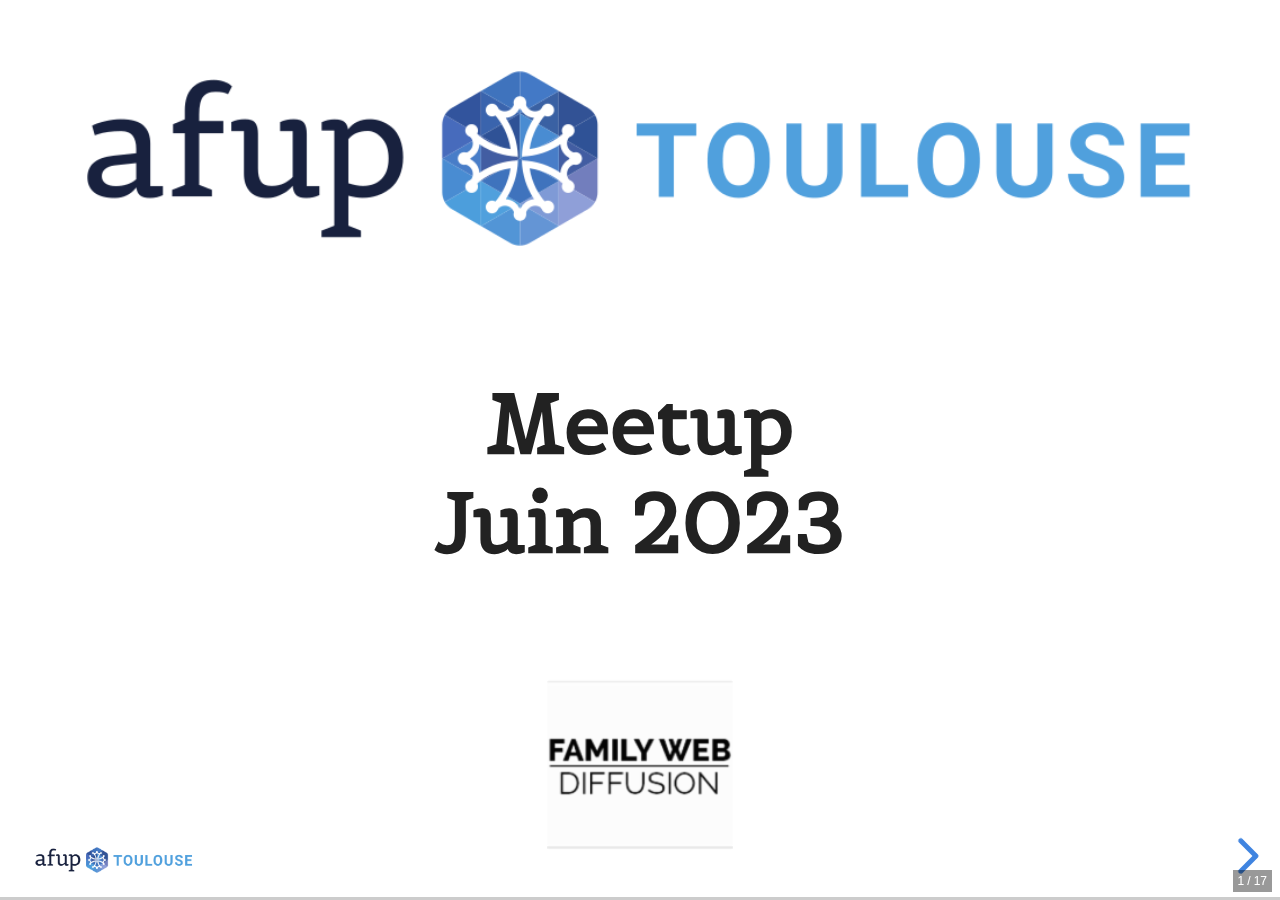
==== 2023-06-meetup/index.html @ 2365b259 "Started working on slides for 2023-06" ====
<!DOCTYPE html>
<html>

<head>
    <meta http-equiv="Content-Type" content="text/html; charset=utf-8" />
    <title>AFUP Mars 2023</title>

    <link rel="stylesheet" href="assets/css/reveal.css">
    <link rel="stylesheet" href="assets/css/theme.css">
    <link rel="stylesheet" href="assets/css/highlight.css">
    <link rel="stylesheet" href="assets/css/all.css">
    <link rel="stylesheet" href="assets/css/custom.css">
</head>

<body>
    <div class="reveal">
        <div class="slides">
            <section>
                <img src="assets/images/logo.png">
                <h2 style="margin-top: 1em; margin-bottom: 1em;">Meetup<br>Juin 2023</h2>
                <div class="flex-center">
                    <img src="assets/images/familywebdiffusion.png" height="150px">
                </div>
            </section>
            <section>
                <img src="assets/images/afup-logo-full-color.png">
                <h3 style="margin-top: 2em">C'est quoi l'AFUP ?</h3>
            </section>
            <section>
                <img src="assets/images/afup-logo-full-color.png">
                <ul>
                    <li>Association créée en 2001 pour promouvoir PHP et son écosystème</li>
                    <li>
                        Organise des conférences
                        <ul>
                            <li>Forum PHP : en Octobre à Paris</li>
                            <li>AFUP Day : en Juin en province</li>
                        </ul>
                    </li>
                    <li>Environ 15 antennes dans toute la France</li>
                    <li><a href="https://afup.org/association/antennes">https://afup.org/association/antennes</a></li>
                </ul>
            </section>
            <section>
                <img src="assets/images/logo.png">
                <ul>
                    <li>4 à 5 Meetups par an ⏰</li>
                    <li>Des talks techniques</li>
                    <li>Et des apéros ! 🍻</li>
                </ul>
            </section>
            <section>
                <h2>Nous aider ?</h2>
                <ul>
                    <li>Speakers ! ⚠️</li>
                    <li>Locaux</li>
                    <li>Sponsoring (manger && boire)</li>
                </ul>
                <br />
            </section>
            <section>
                <h1>Actu AFUP</h1>
                <br />
                <img src="assets/images/breaking-news.gif">
            </section>
            <section>
                <h2>Forum PHP 2023</h2>
                <br />
                <ul>
                    <li>12-13 octobre 2023</li>
                    <li>Disneyland Paris</li>
                </ul>
                <br />
                <img src="assets/images/logoforumphp2023.png" style="height: 150px">
                <br />
                Billetterie ouverte !
                <br />
                <a href="https://event.afup.org/">https://event.afup.org/</a>
            </section>
            <section>
                <h2>Forum PHP 2023</h2>
                <br />
                Recherche de sponsors
                <br />
                <a
                    href="https://afup.org/docs/forumphp2023-sponsoring-fr.pdf">https://afup.org/docs/forumphp2023-sponsoring-fr.pdf</a>
                <br />
                <a href="mailto:sponsors@afup.org">sponsors@afup.org</a>
                <br />
                <ul style="font-size: 70%; font-style: italic;">
                    <li>Forum PHP 2020 - en ligne : 583 pers.</li>
                    <li>Forum PHP 2021 : 501 pers. (COMPLET)</li>
                    <li>Forum PHP 2022 : 774 pers. (RECORD)</li>
                </ul>
            </section>
            <section>
                <h1>Actu PHP</h1>
                <br />
                <img src="assets/images/php.png">
            </section>
            <section>
                <h1>Versions</h1>
                <ul>
                    <li>8.0 en support sécurité (Novembre 2023)</li>
                    <li>8.1 et 8.2 supportés</li>
                    <li>8.3 attendue en novembre</li>
                </ul>
            </section>
            <section>
                <img src="assets/images/symfony.png">
                <h2>v6.3 attendue en Mai 2023</h2>
                <br />
            </section>
            <section>
                <img src="assets/images/laravel.png">
                <h2>v10 sortie en Février 2023</h2>
                <br />
            </section>
            <section>
                <h2>Aujourd'hui !</h2>
            </section>
            <section>
                <p>Hébergement offert par <br><img src="assets/images/onepoint.png" width="400px"></p>
            </section>
            <section>
                <h2>Conférences</h2>
                <ul>
                    <li>
                        <i>Nommages : réduire sa charge cognitive</i> par <b>Frédéric BLANC</b>
                    </li>
                    <li>
                        <i>Retour d'expérience sur l'approche Test First</i> par <b>Pierre-Antoine GUILLAUME</b>
                    </li>
                </ul>
            </section>
            <section>
                <h2>Et pour finir</h2>
                <p>Apéro offert par <br><img src="assets/images/safti.png" width="400px"></p>
            </section>
            <section>
                <h2 style="margin-top: 4em">Bon meetup !</h2>
            </section>
        </div>
    </div>
    <script src="assets/js/head.js"></script>
    <script src="assets/js/reveal.js"></script>
    <script>
        Reveal.initialize({
            dependencies: [
                // Syntax highlight for <code> elements
                { src: 'js/highlight.js', async: true, callback: function () { hljs.initHighlightingOnLoad(); } },
            ]
        });
        Reveal.configure({ slideNumber: 'c/t' });
    </script>
</body>

</html>
---- 2023-06-meetup/assets/css/theme.css ----
/**
 * White theme for reveal.js. This is the opposite of the 'black' theme.
 *
 * By Hakim El Hattab, http://hakim.se
 */
@import url(../../lib/font/source-sans-pro/source-sans-pro.css);
section.has-dark-background, section.has-dark-background h1, section.has-dark-background h2, section.has-dark-background h3, section.has-dark-background h4, section.has-dark-background h5, section.has-dark-background h6 {
    color: #fff; }

/*********************************************
 * GLOBAL STYLES
 *********************************************/
body {
    background: #fff;
    background-color: #fff;
    background-image: url("../images/logo.png");
    background-repeat: no-repeat;
    background-size: 10em;
    background-position: bottom 3% left 3%; }

.reveal {
    font-family: "Source Sans Pro", Helvetica, sans-serif;
    font-size: 42px;
    font-weight: normal;
    color: #222; }

::selection {
    color: #fff;
    background: #98bdef;
    text-shadow: none; }

::-moz-selection {
    color: #fff;
    background: #98bdef;
    text-shadow: none; }

.reveal .slides > section,
.reveal .slides > section > section {
    line-height: 1.3;
    font-weight: inherit; }

/*********************************************
 * HEADERS
 *********************************************/
.reveal h1,
.reveal h2,
.reveal h3,
.reveal h4,
.reveal h5,
.reveal h6 {
    margin: 0 0 20px 0;
    color: #222;
    font-family: "Source Sans Pro", Helvetica, sans-serif;
    font-weight: 600;
    line-height: 1.2;
    letter-spacing: normal;
    text-shadow: none;
    word-wrap: break-word; }

.reveal h1 {
    font-size: 2.5em; }

.reveal h2 {
    font-size: 1.6em; }

.reveal h3 {
    font-size: 1.3em; }

.reveal h4 {
    font-size: 1em; }

.reveal h1 {
    text-shadow: none; }

/*********************************************
 * OTHER
 *********************************************/
.reveal p {
    margin: 20px 0;
    line-height: 1.3; }

/* Ensure certain elements are never larger than the slide itself */
.reveal img,
.reveal video,
.reveal iframe {
    max-width: 95%;
    max-height: 95%; }

.reveal strong,
.reveal b {
    font-weight: bold; }

.reveal em {
    font-style: italic; }

.reveal ol,
.reveal dl,
.reveal ul {
    display: inline-block;
    text-align: left;
    margin: 0 0 0 1em; }

.reveal ol {
    list-style-type: decimal; }

.reveal ul {
    list-style-type: disc; }

.reveal ul ul {
    list-style-type: square; }

.reveal ul ul ul {
    list-style-type: circle; }

.reveal ul ul,
.reveal ul ol,
.reveal ol ol,
.reveal ol ul {
    display: block;
    margin-left: 40px;
    font-size: 90%;
}

.reveal dt {
    font-weight: bold; }

.reveal dd {
    margin-left: 40px; }

.reveal blockquote {
    display: block;
    position: relative;
    width: 70%;
    margin: 20px auto;
    padding: 5px;
    font-style: italic;
    background: rgba(255, 255, 255, 0.05);
    box-shadow: 0px 0px 2px rgba(0, 0, 0, 0.2); }

.reveal blockquote p:first-child,
.reveal blockquote p:last-child {
    display: inline-block; }

.reveal q {
    font-style: italic; }

.reveal pre {
    display: block;
    position: relative;
    width: 90%;
    margin: 20px auto;
    text-align: left;
    font-size: 0.55em;
    font-family: monospace;
    line-height: 1.2em;
    word-wrap: break-word;
    box-shadow: 0px 0px 6px rgba(0, 0, 0, 0.3); }

.reveal code {
    font-family: monospace;
    text-transform: none; }

.reveal pre code {
    display: block;
    padding: 5px;
    overflow: auto;
    max-height: 400px;
    word-wrap: normal; }

.reveal table {
    margin: auto;
    border-collapse: collapse;
    border-spacing: 0; }

.reveal table th {
    font-weight: bold; }

.reveal table th,
.reveal table td {
    text-align: left;
    padding: 0.2em 0.5em 0.2em 0.5em;
    border-bottom: 1px solid; }

.reveal table th[align="center"],
.reveal table td[align="center"] {
    text-align: center; }

.reveal table th[align="right"],
.reveal table td[align="right"] {
    text-align: right; }

.reveal table tbody tr:last-child th,
.reveal table tbody tr:last-child td {
    border-bottom: none; }

.reveal sup {
    vertical-align: super; }

.reveal sub {
    vertical-align: sub; }

.reveal small {
    display: inline-block;
    font-size: 0.6em;
    line-height: 1.2em;
    vertical-align: top; }

.reveal small * {
    vertical-align: top; }

/*********************************************
 * LINKS
 *********************************************/
.reveal a {
    color: #2a76dd;
    text-decoration: none;
    -webkit-transition: color .15s ease;
    -moz-transition: color .15s ease;
    transition: color .15s ease; }

.reveal a:hover {
    color: #6ca0e8;
    text-shadow: none;
    border: none; }

.reveal .roll span:after {
    color: #fff;
    background: #1a53a1; }

/*********************************************
 * IMAGES
 *********************************************/
.reveal section img {
    margin: 15px 0px;
    background: rgba(255, 255, 255, 0.12); }

.reveal section img.plain {
    border: 0;
    box-shadow: none; }

.reveal a img {
    -webkit-transition: all .15s linear;
    -moz-transition: all .15s linear;
    transition: all .15s linear; }

.reveal a:hover img {
    background: rgba(255, 255, 255, 0.2);
    border-color: #2a76dd;
    box-shadow: 0 0 20px rgba(0, 0, 0, 0.55); }

/*********************************************
 * NAVIGATION CONTROLS
 *********************************************/
.reveal .controls {
    color: #2a76dd; }

/*********************************************
 * PROGRESS BAR
 *********************************************/
.reveal .progress {
    background: rgba(0, 0, 0, 0.2);
    color: #2a76dd; }

.reveal .progress span {
    -webkit-transition: width 800ms cubic-bezier(0.26, 0.86, 0.44, 0.985);
    -moz-transition: width 800ms cubic-bezier(0.26, 0.86, 0.44, 0.985);
    transition: width 800ms cubic-bezier(0.26, 0.86, 0.44, 0.985); }
---- 2023-06-meetup/assets/css/highlight.css ----
/*

Zenburn style from voldmar.ru (c) Vladimir Epifanov <voldmar@voldmar.ru>
based on dark.css by Ivan Sagalaev

*/

.hljs {
  display: block;
  overflow-x: auto;
  padding: 0.5em;
  background: #3f3f3f;
  color: #dcdcdc;
}

.hljs-keyword,
.hljs-selector-tag,
.hljs-tag {
  color: #e3ceab;
}

.hljs-template-tag {
  color: #dcdcdc;
}

.hljs-number {
  color: #8cd0d3;
}

.hljs-variable,
.hljs-template-variable,
.hljs-attribute {
  color: #efdcbc;
}

.hljs-literal {
  color: #efefaf;
}

.hljs-subst {
  color: #8f8f8f;
}

.hljs-title,
.hljs-name,
.hljs-selector-id,
.hljs-selector-class,
.hljs-section,
.hljs-type {
  color: #efef8f;
}

.hljs-symbol,
.hljs-bullet,
.hljs-link {
  color: #dca3a3;
}

.hljs-deletion,
.hljs-string,
.hljs-built_in,
.hljs-builtin-name {
  color: #cc9393;
}

.hljs-addition,
.hljs-comment,
.hljs-quote,
.hljs-meta {
  color: #7f9f7f;
}


.hljs-emphasis {
  font-style: italic;
}

.hljs-strong {
  font-weight: bold;
}
---- 2023-06-meetup/assets/css/all.css ----
/*!
 * Font Awesome Free 5.0.13 by @fontawesome - https://fontawesome.com
 * License - https://fontawesome.com/license (Icons: CC BY 4.0, Fonts: SIL OFL 1.1, Code: MIT License)
 */
.fa,.fab,.fal,.far,.fas{-moz-osx-font-smoothing:grayscale;-webkit-font-smoothing:antialiased;display:inline-block;font-style:normal;font-variant:normal;text-rendering:auto;line-height:1}.fa-lg{font-size:1.33333em;line-height:.75em;vertical-align:-.0667em}.fa-xs{font-size:.75em}.fa-sm{font-size:.875em}.fa-1x{font-size:1em}.fa-2x{font-size:2em}.fa-3x{font-size:3em}.fa-4x{font-size:4em}.fa-5x{font-size:5em}.fa-6x{font-size:6em}.fa-7x{font-size:7em}.fa-8x{font-size:8em}.fa-9x{font-size:9em}.fa-10x{font-size:10em}.fa-fw{text-align:center;width:1.25em}.fa-ul{list-style-type:none;margin-left:2.5em;padding-left:0}.fa-ul>li{position:relative}.fa-li{left:-2em;position:absolute;text-align:center;width:2em;line-height:inherit}.fa-border{border:.08em solid #eee;border-radius:.1em;padding:.2em .25em .15em}.fa-pull-left{float:left}.fa-pull-right{float:right}.fa.fa-pull-left,.fab.fa-pull-left,.fal.fa-pull-left,.far.fa-pull-left,.fas.fa-pull-left{margin-right:.3em}.fa.fa-pull-right,.fab.fa-pull-right,.fal.fa-pull-right,.far.fa-pull-right,.fas.fa-pull-right{margin-left:.3em}.fa-spin{animation:a 2s infinite linear}.fa-pulse{animation:a 1s infinite steps(8)}@keyframes a{0%{transform:rotate(0deg)}to{transform:rotate(1turn)}}.fa-rotate-90{-ms-filter:"progid:DXImageTransform.Microsoft.BasicImage(rotation=1)";transform:rotate(90deg)}.fa-rotate-180{-ms-filter:"progid:DXImageTransform.Microsoft.BasicImage(rotation=2)";transform:rotate(180deg)}.fa-rotate-270{-ms-filter:"progid:DXImageTransform.Microsoft.BasicImage(rotation=3)";transform:rotate(270deg)}.fa-flip-horizontal{-ms-filter:"progid:DXImageTransform.Microsoft.BasicImage(rotation=0, mirror=1)";transform:scaleX(-1)}.fa-flip-vertical{transform:scaleY(-1)}.fa-flip-horizontal.fa-flip-vertical,.fa-flip-vertical{-ms-filter:"progid:DXImageTransform.Microsoft.BasicImage(rotation=2, mirror=1)"}.fa-flip-horizontal.fa-flip-vertical{transform:scale(-1)}:root .fa-flip-horizontal,:root .fa-flip-vertical,:root .fa-rotate-90,:root .fa-rotate-180,:root .fa-rotate-270{-webkit-filter:none;filter:none}.fa-stack{display:inline-block;height:2em;line-height:2em;position:relative;vertical-align:middle;width:2em}.fa-stack-1x,.fa-stack-2x{left:0;position:absolute;text-align:center;width:100%}.fa-stack-1x{line-height:inherit}.fa-stack-2x{font-size:2em}.fa-inverse{color:#fff}.fa-500px:before{content:"\f26e"}.fa-accessible-icon:before{content:"\f368"}.fa-accusoft:before{content:"\f369"}.fa-address-book:before{content:"\f2b9"}.fa-address-card:before{content:"\f2bb"}.fa-adjust:before{content:"\f042"}.fa-adn:before{content:"\f170"}.fa-adversal:before{content:"\f36a"}.fa-affiliatetheme:before{content:"\f36b"}.fa-algolia:before{content:"\f36c"}.fa-align-center:before{content:"\f037"}.fa-align-justify:before{content:"\f039"}.fa-align-left:before{content:"\f036"}.fa-align-right:before{content:"\f038"}.fa-allergies:before{content:"\f461"}.fa-amazon:before{content:"\f270"}.fa-amazon-pay:before{content:"\f42c"}.fa-ambulance:before{content:"\f0f9"}.fa-american-sign-language-interpreting:before{content:"\f2a3"}.fa-amilia:before{content:"\f36d"}.fa-anchor:before{content:"\f13d"}.fa-android:before{content:"\f17b"}.fa-angellist:before{content:"\f209"}.fa-angle-double-down:before{content:"\f103"}.fa-angle-double-left:before{content:"\f100"}.fa-angle-double-right:before{content:"\f101"}.fa-angle-double-up:before{content:"\f102"}.fa-angle-down:before{content:"\f107"}.fa-angle-left:before{content:"\f104"}.fa-angle-right:before{content:"\f105"}.fa-angle-up:before{content:"\f106"}.fa-angrycreative:before{content:"\f36e"}.fa-angular:before{content:"\f420"}.fa-app-store:before{content:"\f36f"}.fa-app-store-ios:before{content:"\f370"}.fa-apper:before{content:"\f371"}.fa-apple:before{content:"\f179"}.fa-apple-pay:before{content:"\f415"}.fa-archive:before{content:"\f187"}.fa-arrow-alt-circle-down:before{content:"\f358"}.fa-arrow-alt-circle-left:before{content:"\f359"}.fa-arrow-alt-circle-right:before{content:"\f35a"}.fa-arrow-alt-circle-up:before{content:"\f35b"}.fa-arrow-circle-down:before{content:"\f0ab"}.fa-arrow-circle-left:before{content:"\f0a8"}.fa-arrow-circle-right:before{content:"\f0a9"}.fa-arrow-circle-up:before{content:"\f0aa"}.fa-arrow-down:before{content:"\f063"}.fa-arrow-left:before{content:"\f060"}.fa-arrow-right:before{content:"\f061"}.fa-arrow-up:before{content:"\f062"}.fa-arrows-alt:before{content:"\f0b2"}.fa-arrows-alt-h:before{content:"\f337"}.fa-arrows-alt-v:before{content:"\f338"}.fa-assistive-listening-systems:before{content:"\f2a2"}.fa-asterisk:before{content:"\f069"}.fa-asymmetrik:before{content:"\f372"}.fa-at:before{content:"\f1fa"}.fa-audible:before{content:"\f373"}.fa-audio-description:before{content:"\f29e"}.fa-autoprefixer:before{content:"\f41c"}.fa-avianex:before{content:"\f374"}.fa-aviato:before{content:"\f421"}.fa-aws:before{content:"\f375"}.fa-backward:before{content:"\f04a"}.fa-balance-scale:before{content:"\f24e"}.fa-ban:before{content:"\f05e"}.fa-band-aid:before{content:"\f462"}.fa-bandcamp:before{content:"\f2d5"}.fa-barcode:before{content:"\f02a"}.fa-bars:before{content:"\f0c9"}.fa-baseball-ball:before{content:"\f433"}.fa-basketball-ball:before{content:"\f434"}.fa-bath:before{content:"\f2cd"}.fa-battery-empty:before{content:"\f244"}.fa-battery-full:before{content:"\f240"}.fa-battery-half:before{content:"\f242"}.fa-battery-quarter:before{content:"\f243"}.fa-battery-three-quarters:before{content:"\f241"}.fa-bed:before{content:"\f236"}.fa-beer:before{content:"\f0fc"}.fa-behance:before{content:"\f1b4"}.fa-behance-square:before{content:"\f1b5"}.fa-bell:before{content:"\f0f3"}.fa-bell-slash:before{content:"\f1f6"}.fa-bicycle:before{content:"\f206"}.fa-bimobject:before{content:"\f378"}.fa-binoculars:before{content:"\f1e5"}.fa-birthday-cake:before{content:"\f1fd"}.fa-bitbucket:before{content:"\f171"}.fa-bitcoin:before{content:"\f379"}.fa-bity:before{content:"\f37a"}.fa-black-tie:before{content:"\f27e"}.fa-blackberry:before{content:"\f37b"}.fa-blender:before{content:"\f517"}.fa-blind:before{content:"\f29d"}.fa-blogger:before{content:"\f37c"}.fa-blogger-b:before{content:"\f37d"}.fa-bluetooth:before{content:"\f293"}.fa-bluetooth-b:before{content:"\f294"}.fa-bold:before{content:"\f032"}.fa-bolt:before{content:"\f0e7"}.fa-bomb:before{content:"\f1e2"}.fa-book:before{content:"\f02d"}.fa-book-open:before{content:"\f518"}.fa-bookmark:before{content:"\f02e"}.fa-bowling-ball:before{content:"\f436"}.fa-box:before{content:"\f466"}.fa-box-open:before{content:"\f49e"}.fa-boxes:before{content:"\f468"}.fa-braille:before{content:"\f2a1"}.fa-briefcase:before{content:"\f0b1"}.fa-briefcase-medical:before{content:"\f469"}.fa-broadcast-tower:before{content:"\f519"}.fa-broom:before{content:"\f51a"}.fa-btc:before{content:"\f15a"}.fa-bug:before{content:"\f188"}.fa-building:before{content:"\f1ad"}.fa-bullhorn:before{content:"\f0a1"}.fa-bullseye:before{content:"\f140"}.fa-burn:before{content:"\f46a"}.fa-buromobelexperte:before{content:"\f37f"}.fa-bus:before{content:"\f207"}.fa-buysellads:before{content:"\f20d"}.fa-calculator:before{content:"\f1ec"}.fa-calendar:before{content:"\f133"}.fa-calendar-alt:before{content:"\f073"}.fa-calendar-check:before{content:"\f274"}.fa-calendar-minus:before{content:"\f272"}.fa-calendar-plus:before{content:"\f271"}.fa-calendar-times:before{content:"\f273"}.fa-camera:before{content:"\f030"}.fa-camera-retro:before{content:"\f083"}.fa-capsules:before{content:"\f46b"}.fa-car:before{content:"\f1b9"}.fa-caret-down:before{content:"\f0d7"}.fa-caret-left:before{content:"\f0d9"}.fa-caret-right:before{content:"\f0da"}.fa-caret-square-down:before{content:"\f150"}.fa-caret-square-left:before{content:"\f191"}.fa-caret-square-right:before{content:"\f152"}.fa-caret-square-up:before{content:"\f151"}.fa-caret-up:before{content:"\f0d8"}.fa-cart-arrow-down:before{content:"\f218"}.fa-cart-plus:before{content:"\f217"}.fa-cc-amazon-pay:before{content:"\f42d"}.fa-cc-amex:before{content:"\f1f3"}.fa-cc-apple-pay:before{content:"\f416"}.fa-cc-diners-club:before{content:"\f24c"}.fa-cc-discover:before{content:"\f1f2"}.fa-cc-jcb:before{content:"\f24b"}.fa-cc-mastercard:before{content:"\f1f1"}.fa-cc-paypal:before{content:"\f1f4"}.fa-cc-stripe:before{content:"\f1f5"}.fa-cc-visa:before{content:"\f1f0"}.fa-centercode:before{content:"\f380"}.fa-certificate:before{content:"\f0a3"}.fa-chalkboard:before{content:"\f51b"}.fa-chalkboard-teacher:before{content:"\f51c"}.fa-chart-area:before{content:"\f1fe"}.fa-chart-bar:before{content:"\f080"}.fa-chart-line:before{content:"\f201"}.fa-chart-pie:before{content:"\f200"}.fa-check:before{content:"\f00c"}.fa-check-circle:before{content:"\f058"}.fa-check-square:before{content:"\f14a"}.fa-chess:before{content:"\f439"}.fa-chess-bishop:before{content:"\f43a"}.fa-chess-board:before{content:"\f43c"}.fa-chess-king:before{content:"\f43f"}.fa-chess-knight:before{content:"\f441"}.fa-chess-pawn:before{content:"\f443"}.fa-chess-queen:before{content:"\f445"}.fa-chess-rook:before{content:"\f447"}.fa-chevron-circle-down:before{content:"\f13a"}.fa-chevron-circle-left:before{content:"\f137"}.fa-chevron-circle-right:before{content:"\f138"}.fa-chevron-circle-up:before{content:"\f139"}.fa-chevron-down:before{content:"\f078"}.fa-chevron-left:before{content:"\f053"}.fa-chevron-right:before{content:"\f054"}.fa-chevron-up:before{content:"\f077"}.fa-child:before{content:"\f1ae"}.fa-chrome:before{content:"\f268"}.fa-church:before{content:"\f51d"}.fa-circle:before{content:"\f111"}.fa-circle-notch:before{content:"\f1ce"}.fa-clipboard:before{content:"\f328"}.fa-clipboard-check:before{content:"\f46c"}.fa-clipboard-list:before{content:"\f46d"}.fa-clock:before{content:"\f017"}.fa-clone:before{content:"\f24d"}.fa-closed-captioning:before{content:"\f20a"}.fa-cloud:before{content:"\f0c2"}.fa-cloud-download-alt:before{content:"\f381"}.fa-cloud-upload-alt:before{content:"\f382"}.fa-cloudscale:before{content:"\f383"}.fa-cloudsmith:before{content:"\f384"}.fa-cloudversify:before{content:"\f385"}.fa-code:before{content:"\f121"}.fa-code-branch:before{content:"\f126"}.fa-codepen:before{content:"\f1cb"}.fa-codiepie:before{content:"\f284"}.fa-coffee:before{content:"\f0f4"}.fa-cog:before{content:"\f013"}.fa-cogs:before{content:"\f085"}.fa-coins:before{content:"\f51e"}.fa-columns:before{content:"\f0db"}.fa-comment:before{content:"\f075"}.fa-comment-alt:before{content:"\f27a"}.fa-comment-dots:before{content:"\f4ad"}.fa-comment-slash:before{content:"\f4b3"}.fa-comments:before{content:"\f086"}.fa-compact-disc:before{content:"\f51f"}.fa-compass:before{content:"\f14e"}.fa-compress:before{content:"\f066"}.fa-connectdevelop:before{content:"\f20e"}.fa-contao:before{content:"\f26d"}.fa-copy:before{content:"\f0c5"}.fa-copyright:before{content:"\f1f9"}.fa-couch:before{content:"\f4b8"}.fa-cpanel:before{content:"\f388"}.fa-creative-commons:before{content:"\f25e"}.fa-creative-commons-by:before{content:"\f4e7"}.fa-creative-commons-nc:before{content:"\f4e8"}.fa-creative-commons-nc-eu:before{content:"\f4e9"}.fa-creative-commons-nc-jp:before{content:"\f4ea"}.fa-creative-commons-nd:before{content:"\f4eb"}.fa-creative-commons-pd:before{content:"\f4ec"}.fa-creative-commons-pd-alt:before{content:"\f4ed"}.fa-creative-commons-remix:before{content:"\f4ee"}.fa-creative-commons-sa:before{content:"\f4ef"}.fa-creative-commons-sampling:before{content:"\f4f0"}.fa-creative-commons-sampling-plus:before{content:"\f4f1"}.fa-creative-commons-share:before{content:"\f4f2"}.fa-credit-card:before{content:"\f09d"}.fa-crop:before{content:"\f125"}.fa-crosshairs:before{content:"\f05b"}.fa-crow:before{content:"\f520"}.fa-crown:before{content:"\f521"}.fa-css3:before{content:"\f13c"}.fa-css3-alt:before{content:"\f38b"}.fa-cube:before{content:"\f1b2"}.fa-cubes:before{content:"\f1b3"}.fa-cut:before{content:"\f0c4"}.fa-cuttlefish:before{content:"\f38c"}.fa-d-and-d:before{content:"\f38d"}.fa-dashcube:before{content:"\f210"}.fa-database:before{content:"\f1c0"}.fa-deaf:before{content:"\f2a4"}.fa-delicious:before{content:"\f1a5"}.fa-deploydog:before{content:"\f38e"}.fa-deskpro:before{content:"\f38f"}.fa-desktop:before{content:"\f108"}.fa-deviantart:before{content:"\f1bd"}.fa-diagnoses:before{content:"\f470"}.fa-dice:before{content:"\f522"}.fa-dice-five:before{content:"\f523"}.fa-dice-four:before{content:"\f524"}.fa-dice-one:before{content:"\f525"}.fa-dice-six:before{content:"\f526"}.fa-dice-three:before{content:"\f527"}.fa-dice-two:before{content:"\f528"}.fa-digg:before{content:"\f1a6"}.fa-digital-ocean:before{content:"\f391"}.fa-discord:before{content:"\f392"}.fa-discourse:before{content:"\f393"}.fa-divide:before{content:"\f529"}.fa-dna:before{content:"\f471"}.fa-dochub:before{content:"\f394"}.fa-docker:before{content:"\f395"}.fa-dollar-sign:before{content:"\f155"}.fa-dolly:before{content:"\f472"}.fa-dolly-flatbed:before{content:"\f474"}.fa-donate:before{content:"\f4b9"}.fa-door-closed:before{content:"\f52a"}.fa-door-open:before{content:"\f52b"}.fa-dot-circle:before{content:"\f192"}.fa-dove:before{content:"\f4ba"}.fa-download:before{content:"\f019"}.fa-draft2digital:before{content:"\f396"}.fa-dribbble:before{content:"\f17d"}.fa-dribbble-square:before{content:"\f397"}.fa-dropbox:before{content:"\f16b"}.fa-drupal:before{content:"\f1a9"}.fa-dumbbell:before{content:"\f44b"}.fa-dyalog:before{content:"\f399"}.fa-earlybirds:before{content:"\f39a"}.fa-ebay:before{content:"\f4f4"}.fa-edge:before{content:"\f282"}.fa-edit:before{content:"\f044"}.fa-eject:before{content:"\f052"}.fa-elementor:before{content:"\f430"}.fa-ellipsis-h:before{content:"\f141"}.fa-ellipsis-v:before{content:"\f142"}.fa-ember:before{content:"\f423"}.fa-empire:before{content:"\f1d1"}.fa-envelope:before{content:"\f0e0"}.fa-envelope-open:before{content:"\f2b6"}.fa-envelope-square:before{content:"\f199"}.fa-envira:before{content:"\f299"}.fa-equals:before{content:"\f52c"}.fa-eraser:before{content:"\f12d"}.fa-erlang:before{content:"\f39d"}.fa-ethereum:before{content:"\f42e"}.fa-etsy:before{content:"\f2d7"}.fa-euro-sign:before{content:"\f153"}.fa-exchange-alt:before{content:"\f362"}.fa-exclamation:before{content:"\f12a"}.fa-exclamation-circle:before{content:"\f06a"}.fa-exclamation-triangle:before{content:"\f071"}.fa-expand:before{content:"\f065"}.fa-expand-arrows-alt:before{content:"\f31e"}.fa-expeditedssl:before{content:"\f23e"}.fa-external-link-alt:before{content:"\f35d"}.fa-external-link-square-alt:before{content:"\f360"}.fa-eye:before{content:"\f06e"}.fa-eye-dropper:before{content:"\f1fb"}.fa-eye-slash:before{content:"\f070"}.fa-facebook:before{content:"\f09a"}.fa-facebook-f:before{content:"\f39e"}.fa-facebook-messenger:before{content:"\f39f"}.fa-facebook-square:before{content:"\f082"}.fa-fast-backward:before{content:"\f049"}.fa-fast-forward:before{content:"\f050"}.fa-fax:before{content:"\f1ac"}.fa-feather:before{content:"\f52d"}.fa-female:before{content:"\f182"}.fa-fighter-jet:before{content:"\f0fb"}.fa-file:before{content:"\f15b"}.fa-file-alt:before{content:"\f15c"}.fa-file-archive:before{content:"\f1c6"}.fa-file-audio:before{content:"\f1c7"}.fa-file-code:before{content:"\f1c9"}.fa-file-excel:before{content:"\f1c3"}.fa-file-image:before{content:"\f1c5"}.fa-file-medical:before{content:"\f477"}.fa-file-medical-alt:before{content:"\f478"}.fa-file-pdf:before{content:"\f1c1"}.fa-file-powerpoint:before{content:"\f1c4"}.fa-file-video:before{content:"\f1c8"}.fa-file-word:before{content:"\f1c2"}.fa-film:before{content:"\f008"}.fa-filter:before{content:"\f0b0"}.fa-fire:before{content:"\f06d"}.fa-fire-extinguisher:before{content:"\f134"}.fa-firefox:before{content:"\f269"}.fa-first-aid:before{content:"\f479"}.fa-first-order:before{content:"\f2b0"}.fa-first-order-alt:before{content:"\f50a"}.fa-firstdraft:before{content:"\f3a1"}.fa-flag:before{content:"\f024"}.fa-flag-checkered:before{content:"\f11e"}.fa-flask:before{content:"\f0c3"}.fa-flickr:before{content:"\f16e"}.fa-flipboard:before{content:"\f44d"}.fa-fly:before{content:"\f417"}.fa-folder:before{content:"\f07b"}.fa-folder-open:before{content:"\f07c"}.fa-font:before{content:"\f031"}.fa-font-awesome:before{content:"\f2b4"}.fa-font-awesome-alt:before{content:"\f35c"}.fa-font-awesome-flag:before{content:"\f425"}.fa-font-awesome-logo-full:before{content:"\f4e6"}.fa-fonticons:before{content:"\f280"}.fa-fonticons-fi:before{content:"\f3a2"}.fa-football-ball:before{content:"\f44e"}.fa-fort-awesome:before{content:"\f286"}.fa-fort-awesome-alt:before{content:"\f3a3"}.fa-forumbee:before{content:"\f211"}.fa-forward:before{content:"\f04e"}.fa-foursquare:before{content:"\f180"}.fa-free-code-camp:before{content:"\f2c5"}.fa-freebsd:before{content:"\f3a4"}.fa-frog:before{content:"\f52e"}.fa-frown:before{content:"\f119"}.fa-fulcrum:before{content:"\f50b"}.fa-futbol:before{content:"\f1e3"}.fa-galactic-republic:before{content:"\f50c"}.fa-galactic-senate:before{content:"\f50d"}.fa-gamepad:before{content:"\f11b"}.fa-gas-pump:before{content:"\f52f"}.fa-gavel:before{content:"\f0e3"}.fa-gem:before{content:"\f3a5"}.fa-genderless:before{content:"\f22d"}.fa-get-pocket:before{content:"\f265"}.fa-gg:before{content:"\f260"}.fa-gg-circle:before{content:"\f261"}.fa-gift:before{content:"\f06b"}.fa-git:before{content:"\f1d3"}.fa-git-square:before{content:"\f1d2"}.fa-github:before{content:"\f09b"}.fa-github-alt:before{content:"\f113"}.fa-github-square:before{content:"\f092"}.fa-gitkraken:before{content:"\f3a6"}.fa-gitlab:before{content:"\f296"}.fa-gitter:before{content:"\f426"}.fa-glass-martini:before{content:"\f000"}.fa-glasses:before{content:"\f530"}.fa-glide:before{content:"\f2a5"}.fa-glide-g:before{content:"\f2a6"}.fa-globe:before{content:"\f0ac"}.fa-gofore:before{content:"\f3a7"}.fa-golf-ball:before{content:"\f450"}.fa-goodreads:before{content:"\f3a8"}.fa-goodreads-g:before{content:"\f3a9"}.fa-google:before{content:"\f1a0"}.fa-google-drive:before{content:"\f3aa"}.fa-google-play:before{content:"\f3ab"}.fa-google-plus:before{content:"\f2b3"}.fa-google-plus-g:before{content:"\f0d5"}.fa-google-plus-square:before{content:"\f0d4"}.fa-google-wallet:before{content:"\f1ee"}.fa-graduation-cap:before{content:"\f19d"}.fa-gratipay:before{content:"\f184"}.fa-grav:before{content:"\f2d6"}.fa-greater-than:before{content:"\f531"}.fa-greater-than-equal:before{content:"\f532"}.fa-gripfire:before{content:"\f3ac"}.fa-grunt:before{content:"\f3ad"}.fa-gulp:before{content:"\f3ae"}.fa-h-square:before{content:"\f0fd"}.fa-hacker-news:before{content:"\f1d4"}.fa-hacker-news-square:before{content:"\f3af"}.fa-hand-holding:before{content:"\f4bd"}.fa-hand-holding-heart:before{content:"\f4be"}.fa-hand-holding-usd:before{content:"\f4c0"}.fa-hand-lizard:before{content:"\f258"}.fa-hand-paper:before{content:"\f256"}.fa-hand-peace:before{content:"\f25b"}.fa-hand-point-down:before{content:"\f0a7"}.fa-hand-point-left:before{content:"\f0a5"}.fa-hand-point-right:before{content:"\f0a4"}.fa-hand-point-up:before{content:"\f0a6"}.fa-hand-pointer:before{content:"\f25a"}.fa-hand-rock:before{content:"\f255"}.fa-hand-scissors:before{content:"\f257"}.fa-hand-spock:before{content:"\f259"}.fa-hands:before{content:"\f4c2"}.fa-hands-helping:before{content:"\f4c4"}.fa-handshake:before{content:"\f2b5"}.fa-hashtag:before{content:"\f292"}.fa-hdd:before{content:"\f0a0"}.fa-heading:before{content:"\f1dc"}.fa-headphones:before{content:"\f025"}.fa-heart:before{content:"\f004"}.fa-heartbeat:before{content:"\f21e"}.fa-helicopter:before{content:"\f533"}.fa-hips:before{content:"\f452"}.fa-hire-a-helper:before{content:"\f3b0"}.fa-history:before{content:"\f1da"}.fa-hockey-puck:before{content:"\f453"}.fa-home:before{content:"\f015"}.fa-hooli:before{content:"\f427"}.fa-hospital:before{content:"\f0f8"}.fa-hospital-alt:before{content:"\f47d"}.fa-hospital-symbol:before{content:"\f47e"}.fa-hotjar:before{content:"\f3b1"}.fa-hourglass:before{content:"\f254"}.fa-hourglass-end:before{content:"\f253"}.fa-hourglass-half:before{content:"\f252"}.fa-hourglass-start:before{content:"\f251"}.fa-houzz:before{content:"\f27c"}.fa-html5:before{content:"\f13b"}.fa-hubspot:before{content:"\f3b2"}.fa-i-cursor:before{content:"\f246"}.fa-id-badge:before{content:"\f2c1"}.fa-id-card:before{content:"\f2c2"}.fa-id-card-alt:before{content:"\f47f"}.fa-image:before{content:"\f03e"}.fa-images:before{content:"\f302"}.fa-imdb:before{content:"\f2d8"}.fa-inbox:before{content:"\f01c"}.fa-indent:before{content:"\f03c"}.fa-industry:before{content:"\f275"}.fa-infinity:before{content:"\f534"}.fa-info:before{content:"\f129"}.fa-info-circle:before{content:"\f05a"}.fa-instagram:before{content:"\f16d"}.fa-internet-explorer:before{content:"\f26b"}.fa-ioxhost:before{content:"\f208"}.fa-italic:before{content:"\f033"}.fa-itunes:before{content:"\f3b4"}.fa-itunes-note:before{content:"\f3b5"}.fa-java:before{content:"\f4e4"}.fa-jedi-order:before{content:"\f50e"}.fa-jenkins:before{content:"\f3b6"}.fa-joget:before{content:"\f3b7"}.fa-joomla:before{content:"\f1aa"}.fa-js:before{content:"\f3b8"}.fa-js-square:before{content:"\f3b9"}.fa-jsfiddle:before{content:"\f1cc"}.fa-key:before{content:"\f084"}.fa-keybase:before{content:"\f4f5"}.fa-keyboard:before{content:"\f11c"}.fa-keycdn:before{content:"\f3ba"}.fa-kickstarter:before{content:"\f3bb"}.fa-kickstarter-k:before{content:"\f3bc"}.fa-kiwi-bird:before{content:"\f535"}.fa-korvue:before{content:"\f42f"}.fa-language:before{content:"\f1ab"}.fa-laptop:before{content:"\f109"}.fa-laravel:before{content:"\f3bd"}.fa-lastfm:before{content:"\f202"}.fa-lastfm-square:before{content:"\f203"}.fa-leaf:before{content:"\f06c"}.fa-leanpub:before{content:"\f212"}.fa-lemon:before{content:"\f094"}.fa-less:before{content:"\f41d"}.fa-less-than:before{content:"\f536"}.fa-less-than-equal:before{content:"\f537"}.fa-level-down-alt:before{content:"\f3be"}.fa-level-up-alt:before{content:"\f3bf"}.fa-life-ring:before{content:"\f1cd"}.fa-lightbulb:before{content:"\f0eb"}.fa-line:before{content:"\f3c0"}.fa-link:before{content:"\f0c1"}.fa-linkedin:before{content:"\f08c"}.fa-linkedin-in:before{content:"\f0e1"}.fa-linode:before{content:"\f2b8"}.fa-linux:before{content:"\f17c"}.fa-lira-sign:before{content:"\f195"}.fa-list:before{content:"\f03a"}.fa-list-alt:before{content:"\f022"}.fa-list-ol:before{content:"\f0cb"}.fa-list-ul:before{content:"\f0ca"}.fa-location-arrow:before{content:"\f124"}.fa-lock:before{content:"\f023"}.fa-lock-open:before{content:"\f3c1"}.fa-long-arrow-alt-down:before{content:"\f309"}.fa-long-arrow-alt-left:before{content:"\f30a"}.fa-long-arrow-alt-right:before{content:"\f30b"}.fa-long-arrow-alt-up:before{content:"\f30c"}.fa-low-vision:before{content:"\f2a8"}.fa-lyft:before{content:"\f3c3"}.fa-magento:before{content:"\f3c4"}.fa-magic:before{content:"\f0d0"}.fa-magnet:before{content:"\f076"}.fa-male:before{content:"\f183"}.fa-mandalorian:before{content:"\f50f"}.fa-map:before{content:"\f279"}.fa-map-marker:before{content:"\f041"}.fa-map-marker-alt:before{content:"\f3c5"}.fa-map-pin:before{content:"\f276"}.fa-map-signs:before{content:"\f277"}.fa-mars:before{content:"\f222"}.fa-mars-double:before{content:"\f227"}.fa-mars-stroke:before{content:"\f229"}.fa-mars-stroke-h:before{content:"\f22b"}.fa-mars-stroke-v:before{content:"\f22a"}.fa-mastodon:before{content:"\f4f6"}.fa-maxcdn:before{content:"\f136"}.fa-medapps:before{content:"\f3c6"}.fa-medium:before{content:"\f23a"}.fa-medium-m:before{content:"\f3c7"}.fa-medkit:before{content:"\f0fa"}.fa-medrt:before{content:"\f3c8"}.fa-meetup:before{content:"\f2e0"}.fa-meh:before{content:"\f11a"}.fa-memory:before{content:"\f538"}.fa-mercury:before{content:"\f223"}.fa-microchip:before{content:"\f2db"}.fa-microphone:before{content:"\f130"}.fa-microphone-alt:before{content:"\f3c9"}.fa-microphone-alt-slash:before{content:"\f539"}.fa-microphone-slash:before{content:"\f131"}.fa-microsoft:before{content:"\f3ca"}.fa-minus:before{content:"\f068"}.fa-minus-circle:before{content:"\f056"}.fa-minus-square:before{content:"\f146"}.fa-mix:before{content:"\f3cb"}.fa-mixcloud:before{content:"\f289"}.fa-mizuni:before{content:"\f3cc"}.fa-mobile:before{content:"\f10b"}.fa-mobile-alt:before{content:"\f3cd"}.fa-modx:before{content:"\f285"}.fa-monero:before{content:"\f3d0"}.fa-money-bill:before{content:"\f0d6"}.fa-money-bill-alt:before{content:"\f3d1"}.fa-money-bill-wave:before{content:"\f53a"}.fa-money-bill-wave-alt:before{content:"\f53b"}.fa-money-check:before{content:"\f53c"}.fa-money-check-alt:before{content:"\f53d"}.fa-moon:before{content:"\f186"}.fa-motorcycle:before{content:"\f21c"}.fa-mouse-pointer:before{content:"\f245"}.fa-music:before{content:"\f001"}.fa-napster:before{content:"\f3d2"}.fa-neuter:before{content:"\f22c"}.fa-newspaper:before{content:"\f1ea"}.fa-nintendo-switch:before{content:"\f418"}.fa-node:before{content:"\f419"}.fa-node-js:before{content:"\f3d3"}.fa-not-equal:before{content:"\f53e"}.fa-notes-medical:before{content:"\f481"}.fa-npm:before{content:"\f3d4"}.fa-ns8:before{content:"\f3d5"}.fa-nutritionix:before{content:"\f3d6"}.fa-object-group:before{content:"\f247"}.fa-object-ungroup:before{content:"\f248"}.fa-odnoklassniki:before{content:"\f263"}.fa-odnoklassniki-square:before{content:"\f264"}.fa-old-republic:before{content:"\f510"}.fa-opencart:before{content:"\f23d"}.fa-openid:before{content:"\f19b"}.fa-opera:before{content:"\f26a"}.fa-optin-monster:before{content:"\f23c"}.fa-osi:before{content:"\f41a"}.fa-outdent:before{content:"\f03b"}.fa-page4:before{content:"\f3d7"}.fa-pagelines:before{content:"\f18c"}.fa-paint-brush:before{content:"\f1fc"}.fa-palette:before{content:"\f53f"}.fa-palfed:before{content:"\f3d8"}.fa-pallet:before{content:"\f482"}.fa-paper-plane:before{content:"\f1d8"}.fa-paperclip:before{content:"\f0c6"}.fa-parachute-box:before{content:"\f4cd"}.fa-paragraph:before{content:"\f1dd"}.fa-parking:before{content:"\f540"}.fa-paste:before{content:"\f0ea"}.fa-patreon:before{content:"\f3d9"}.fa-pause:before{content:"\f04c"}.fa-pause-circle:before{content:"\f28b"}.fa-paw:before{content:"\f1b0"}.fa-paypal:before{content:"\f1ed"}.fa-pen-square:before{content:"\f14b"}.fa-pencil-alt:before{content:"\f303"}.fa-people-carry:before{content:"\f4ce"}.fa-percent:before{content:"\f295"}.fa-percentage:before{content:"\f541"}.fa-periscope:before{content:"\f3da"}.fa-phabricator:before{content:"\f3db"}.fa-phoenix-framework:before{content:"\f3dc"}.fa-phoenix-squadron:before{content:"\f511"}.fa-phone:before{content:"\f095"}.fa-phone-slash:before{content:"\f3dd"}.fa-phone-square:before{content:"\f098"}.fa-phone-volume:before{content:"\f2a0"}.fa-php:before{content:"\f457"}.fa-pied-piper:before{content:"\f2ae"}.fa-pied-piper-alt:before{content:"\f1a8"}.fa-pied-piper-hat:before{content:"\f4e5"}.fa-pied-piper-pp:before{content:"\f1a7"}.fa-piggy-bank:before{content:"\f4d3"}.fa-pills:before{content:"\f484"}.fa-pinterest:before{content:"\f0d2"}.fa-pinterest-p:before{content:"\f231"}.fa-pinterest-square:before{content:"\f0d3"}.fa-plane:before{content:"\f072"}.fa-play:before{content:"\f04b"}.fa-play-circle:before{content:"\f144"}.fa-playstation:before{content:"\f3df"}.fa-plug:before{content:"\f1e6"}.fa-plus:before{content:"\f067"}.fa-plus-circle:before{content:"\f055"}.fa-plus-square:before{content:"\f0fe"}.fa-podcast:before{content:"\f2ce"}.fa-poo:before{content:"\f2fe"}.fa-portrait:before{content:"\f3e0"}.fa-pound-sign:before{content:"\f154"}.fa-power-off:before{content:"\f011"}.fa-prescription-bottle:before{content:"\f485"}.fa-prescription-bottle-alt:before{content:"\f486"}.fa-print:before{content:"\f02f"}.fa-procedures:before{content:"\f487"}.fa-product-hunt:before{content:"\f288"}.fa-project-diagram:before{content:"\f542"}.fa-pushed:before{content:"\f3e1"}.fa-puzzle-piece:before{content:"\f12e"}.fa-python:before{content:"\f3e2"}.fa-qq:before{content:"\f1d6"}.fa-qrcode:before{content:"\f029"}.fa-question:before{content:"\f128"}.fa-question-circle:before{content:"\f059"}.fa-quidditch:before{content:"\f458"}.fa-quinscape:before{content:"\f459"}.fa-quora:before{content:"\f2c4"}.fa-quote-left:before{content:"\f10d"}.fa-quote-right:before{content:"\f10e"}.fa-r-project:before{content:"\f4f7"}.fa-random:before{content:"\f074"}.fa-ravelry:before{content:"\f2d9"}.fa-react:before{content:"\f41b"}.fa-readme:before{content:"\f4d5"}.fa-rebel:before{content:"\f1d0"}.fa-receipt:before{content:"\f543"}.fa-recycle:before{content:"\f1b8"}.fa-red-river:before{content:"\f3e3"}.fa-reddit:before{content:"\f1a1"}.fa-reddit-alien:before{content:"\f281"}.fa-reddit-square:before{content:"\f1a2"}.fa-redo:before{content:"\f01e"}.fa-redo-alt:before{content:"\f2f9"}.fa-registered:before{content:"\f25d"}.fa-rendact:before{content:"\f3e4"}.fa-renren:before{content:"\f18b"}.fa-reply:before{content:"\f3e5"}.fa-reply-all:before{content:"\f122"}.fa-replyd:before{content:"\f3e6"}.fa-researchgate:before{content:"\f4f8"}.fa-resolving:before{content:"\f3e7"}.fa-retweet:before{content:"\f079"}.fa-ribbon:before{content:"\f4d6"}.fa-road:before{content:"\f018"}.fa-robot:before{content:"\f544"}.fa-rocket:before{content:"\f135"}.fa-rocketchat:before{content:"\f3e8"}.fa-rockrms:before{content:"\f3e9"}.fa-rss:before{content:"\f09e"}.fa-rss-square:before{content:"\f143"}.fa-ruble-sign:before{content:"\f158"}.fa-ruler:before{content:"\f545"}.fa-ruler-combined:before{content:"\f546"}.fa-ruler-horizontal:before{content:"\f547"}.fa-ruler-vertical:before{content:"\f548"}.fa-rupee-sign:before{content:"\f156"}.fa-safari:before{content:"\f267"}.fa-sass:before{content:"\f41e"}.fa-save:before{content:"\f0c7"}.fa-schlix:before{content:"\f3ea"}.fa-school:before{content:"\f549"}.fa-screwdriver:before{content:"\f54a"}.fa-scribd:before{content:"\f28a"}.fa-search:before{content:"\f002"}.fa-search-minus:before{content:"\f010"}.fa-search-plus:before{content:"\f00e"}.fa-searchengin:before{content:"\f3eb"}.fa-seedling:before{content:"\f4d8"}.fa-sellcast:before{content:"\f2da"}.fa-sellsy:before{content:"\f213"}.fa-server:before{content:"\f233"}.fa-servicestack:before{content:"\f3ec"}.fa-share:before{content:"\f064"}.fa-share-alt:before{content:"\f1e0"}.fa-share-alt-square:before{content:"\f1e1"}.fa-share-square:before{content:"\f14d"}.fa-shekel-sign:before{content:"\f20b"}.fa-shield-alt:before{content:"\f3ed"}.fa-ship:before{content:"\f21a"}.fa-shipping-fast:before{content:"\f48b"}.fa-shirtsinbulk:before{content:"\f214"}.fa-shoe-prints:before{content:"\f54b"}.fa-shopping-bag:before{content:"\f290"}.fa-shopping-basket:before{content:"\f291"}.fa-shopping-cart:before{content:"\f07a"}.fa-shower:before{content:"\f2cc"}.fa-sign:before{content:"\f4d9"}.fa-sign-in-alt:before{content:"\f2f6"}.fa-sign-language:before{content:"\f2a7"}.fa-sign-out-alt:before{content:"\f2f5"}.fa-signal:before{content:"\f012"}.fa-simplybuilt:before{content:"\f215"}.fa-sistrix:before{content:"\f3ee"}.fa-sitemap:before{content:"\f0e8"}.fa-sith:before{content:"\f512"}.fa-skull:before{content:"\f54c"}.fa-skyatlas:before{content:"\f216"}.fa-skype:before{content:"\f17e"}.fa-slack:before{content:"\f198"}.fa-slack-hash:before{content:"\f3ef"}.fa-sliders-h:before{content:"\f1de"}.fa-slideshare:before{content:"\f1e7"}.fa-smile:before{content:"\f118"}.fa-smoking:before{content:"\f48d"}.fa-smoking-ban:before{content:"\f54d"}.fa-snapchat:before{content:"\f2ab"}.fa-snapchat-ghost:before{content:"\f2ac"}.fa-snapchat-square:before{content:"\f2ad"}.fa-snowflake:before{content:"\f2dc"}.fa-sort:before{content:"\f0dc"}.fa-sort-alpha-down:before{content:"\f15d"}.fa-sort-alpha-up:before{content:"\f15e"}.fa-sort-amount-down:before{content:"\f160"}.fa-sort-amount-up:before{content:"\f161"}.fa-sort-down:before{content:"\f0dd"}.fa-sort-numeric-down:before{content:"\f162"}.fa-sort-numeric-up:before{content:"\f163"}.fa-sort-up:before{content:"\f0de"}.fa-soundcloud:before{content:"\f1be"}.fa-space-shuttle:before{content:"\f197"}.fa-speakap:before{content:"\f3f3"}.fa-spinner:before{content:"\f110"}.fa-spotify:before{content:"\f1bc"}.fa-square:before{content:"\f0c8"}.fa-square-full:before{content:"\f45c"}.fa-stack-exchange:before{content:"\f18d"}.fa-stack-overflow:before{content:"\f16c"}.fa-star:before{content:"\f005"}.fa-star-half:before{content:"\f089"}.fa-staylinked:before{content:"\f3f5"}.fa-steam:before{content:"\f1b6"}.fa-steam-square:before{content:"\f1b7"}.fa-steam-symbol:before{content:"\f3f6"}.fa-step-backward:before{content:"\f048"}.fa-step-forward:before{content:"\f051"}.fa-stethoscope:before{content:"\f0f1"}.fa-sticker-mule:before{content:"\f3f7"}.fa-sticky-note:before{content:"\f249"}.fa-stop:before{content:"\f04d"}.fa-stop-circle:before{content:"\f28d"}.fa-stopwatch:before{content:"\f2f2"}.fa-store:before{content:"\f54e"}.fa-store-alt:before{content:"\f54f"}.fa-strava:before{content:"\f428"}.fa-stream:before{content:"\f550"}.fa-street-view:before{content:"\f21d"}.fa-strikethrough:before{content:"\f0cc"}.fa-stripe:before{content:"\f429"}.fa-stripe-s:before{content:"\f42a"}.fa-stroopwafel:before{content:"\f551"}.fa-studiovinari:before{content:"\f3f8"}.fa-stumbleupon:before{content:"\f1a4"}.fa-stumbleupon-circle:before{content:"\f1a3"}.fa-subscript:before{content:"\f12c"}.fa-subway:before{content:"\f239"}.fa-suitcase:before{content:"\f0f2"}.fa-sun:before{content:"\f185"}.fa-superpowers:before{content:"\f2dd"}.fa-superscript:before{content:"\f12b"}.fa-supple:before{content:"\f3f9"}.fa-sync:before{content:"\f021"}.fa-sync-alt:before{content:"\f2f1"}.fa-syringe:before{content:"\f48e"}.fa-table:before{content:"\f0ce"}.fa-table-tennis:before{content:"\f45d"}.fa-tablet:before{content:"\f10a"}.fa-tablet-alt:before{content:"\f3fa"}.fa-tablets:before{content:"\f490"}.fa-tachometer-alt:before{content:"\f3fd"}.fa-tag:before{content:"\f02b"}.fa-tags:before{content:"\f02c"}.fa-tape:before{content:"\f4db"}.fa-tasks:before{content:"\f0ae"}.fa-taxi:before{content:"\f1ba"}.fa-teamspeak:before{content:"\f4f9"}.fa-telegram:before{content:"\f2c6"}.fa-telegram-plane:before{content:"\f3fe"}.fa-tencent-weibo:before{content:"\f1d5"}.fa-terminal:before{content:"\f120"}.fa-text-height:before{content:"\f034"}.fa-text-width:before{content:"\f035"}.fa-th:before{content:"\f00a"}.fa-th-large:before{content:"\f009"}.fa-th-list:before{content:"\f00b"}.fa-themeisle:before{content:"\f2b2"}.fa-thermometer:before{content:"\f491"}.fa-thermometer-empty:before{content:"\f2cb"}.fa-thermometer-full:before{content:"\f2c7"}.fa-thermometer-half:before{content:"\f2c9"}.fa-thermometer-quarter:before{content:"\f2ca"}.fa-thermometer-three-quarters:before{content:"\f2c8"}.fa-thumbs-down:before{content:"\f165"}.fa-thumbs-up:before{content:"\f164"}.fa-thumbtack:before{content:"\f08d"}.fa-ticket-alt:before{content:"\f3ff"}.fa-times:before{content:"\f00d"}.fa-times-circle:before{content:"\f057"}.fa-tint:before{content:"\f043"}.fa-toggle-off:before{content:"\f204"}.fa-toggle-on:before{content:"\f205"}.fa-toolbox:before{content:"\f552"}.fa-trade-federation:before{content:"\f513"}.fa-trademark:before{content:"\f25c"}.fa-train:before{content:"\f238"}.fa-transgender:before{content:"\f224"}.fa-transgender-alt:before{content:"\f225"}.fa-trash:before{content:"\f1f8"}.fa-trash-alt:before{content:"\f2ed"}.fa-tree:before{content:"\f1bb"}.fa-trello:before{content:"\f181"}.fa-tripadvisor:before{content:"\f262"}.fa-trophy:before{content:"\f091"}.fa-truck:before{content:"\f0d1"}.fa-truck-loading:before{content:"\f4de"}.fa-truck-moving:before{content:"\f4df"}.fa-tshirt:before{content:"\f553"}.fa-tty:before{content:"\f1e4"}.fa-tumblr:before{content:"\f173"}.fa-tumblr-square:before{content:"\f174"}.fa-tv:before{content:"\f26c"}.fa-twitch:before{content:"\f1e8"}.fa-twitter:before{content:"\f099"}.fa-twitter-square:before{content:"\f081"}.fa-typo3:before{content:"\f42b"}.fa-uber:before{content:"\f402"}.fa-uikit:before{content:"\f403"}.fa-umbrella:before{content:"\f0e9"}.fa-underline:before{content:"\f0cd"}.fa-undo:before{content:"\f0e2"}.fa-undo-alt:before{content:"\f2ea"}.fa-uniregistry:before{content:"\f404"}.fa-universal-access:before{content:"\f29a"}.fa-university:before{content:"\f19c"}.fa-unlink:before{content:"\f127"}.fa-unlock:before{content:"\f09c"}.fa-unlock-alt:before{content:"\f13e"}.fa-untappd:before{content:"\f405"}.fa-upload:before{content:"\f093"}.fa-usb:before{content:"\f287"}.fa-user:before{content:"\f007"}.fa-user-alt:before{content:"\f406"}.fa-user-alt-slash:before{content:"\f4fa"}.fa-user-astronaut:before{content:"\f4fb"}.fa-user-check:before{content:"\f4fc"}.fa-user-circle:before{content:"\f2bd"}.fa-user-clock:before{content:"\f4fd"}.fa-user-cog:before{content:"\f4fe"}.fa-user-edit:before{content:"\f4ff"}.fa-user-friends:before{content:"\f500"}.fa-user-graduate:before{content:"\f501"}.fa-user-lock:before{content:"\f502"}.fa-user-md:before{content:"\f0f0"}.fa-user-minus:before{content:"\f503"}.fa-user-ninja:before{content:"\f504"}.fa-user-plus:before{content:"\f234"}.fa-user-secret:before{content:"\f21b"}.fa-user-shield:before{content:"\f505"}.fa-user-slash:before{content:"\f506"}.fa-user-tag:before{content:"\f507"}.fa-user-tie:before{content:"\f508"}.fa-user-times:before{content:"\f235"}.fa-users:before{content:"\f0c0"}.fa-users-cog:before{content:"\f509"}.fa-ussunnah:before{content:"\f407"}.fa-utensil-spoon:before{content:"\f2e5"}.fa-utensils:before{content:"\f2e7"}.fa-vaadin:before{content:"\f408"}.fa-venus:before{content:"\f221"}.fa-venus-double:before{content:"\f226"}.fa-venus-mars:before{content:"\f228"}.fa-viacoin:before{content:"\f237"}.fa-viadeo:before{content:"\f2a9"}.fa-viadeo-square:before{content:"\f2aa"}.fa-vial:before{content:"\f492"}.fa-vials:before{content:"\f493"}.fa-viber:before{content:"\f409"}.fa-video:before{content:"\f03d"}.fa-video-slash:before{content:"\f4e2"}.fa-vimeo:before{content:"\f40a"}.fa-vimeo-square:before{content:"\f194"}.fa-vimeo-v:before{content:"\f27d"}.fa-vine:before{content:"\f1ca"}.fa-vk:before{content:"\f189"}.fa-vnv:before{content:"\f40b"}.fa-volleyball-ball:before{content:"\f45f"}.fa-volume-down:before{content:"\f027"}.fa-volume-off:before{content:"\f026"}.fa-volume-up:before{content:"\f028"}.fa-vuejs:before{content:"\f41f"}.fa-walking:before{content:"\f554"}.fa-wallet:before{content:"\f555"}.fa-warehouse:before{content:"\f494"}.fa-weibo:before{content:"\f18a"}.fa-weight:before{content:"\f496"}.fa-weixin:before{content:"\f1d7"}.fa-whatsapp:before{content:"\f232"}.fa-whatsapp-square:before{content:"\f40c"}.fa-wheelchair:before{content:"\f193"}.fa-whmcs:before{content:"\f40d"}.fa-wifi:before{content:"\f1eb"}.fa-wikipedia-w:before{content:"\f266"}.fa-window-close:before{content:"\f410"}.fa-window-maximize:before{content:"\f2d0"}.fa-window-minimize:before{content:"\f2d1"}.fa-window-restore:before{content:"\f2d2"}.fa-windows:before{content:"\f17a"}.fa-wine-glass:before{content:"\f4e3"}.fa-wolf-pack-battalion:before{content:"\f514"}.fa-won-sign:before{content:"\f159"}.fa-wordpress:before{content:"\f19a"}.fa-wordpress-simple:before{content:"\f411"}.fa-wpbeginner:before{content:"\f297"}.fa-wpexplorer:before{content:"\f2de"}.fa-wpforms:before{content:"\f298"}.fa-wrench:before{content:"\f0ad"}.fa-x-ray:before{content:"\f497"}.fa-xbox:before{content:"\f412"}.fa-xing:before{content:"\f168"}.fa-xing-square:before{content:"\f169"}.fa-y-combinator:before{content:"\f23b"}.fa-yahoo:before{content:"\f19e"}.fa-yandex:before{content:"\f413"}.fa-yandex-international:before{content:"\f414"}.fa-yelp:before{content:"\f1e9"}.fa-yen-sign:before{content:"\f157"}.fa-yoast:before{content:"\f2b1"}.fa-youtube:before{content:"\f167"}.fa-youtube-square:before{content:"\f431"}.sr-only{border:0;clip:rect(0,0,0,0);height:1px;margin:-1px;overflow:hidden;padding:0;position:absolute;width:1px}.sr-only-focusable:active,.sr-only-focusable:focus{clip:auto;height:auto;margin:0;overflow:visible;position:static;width:auto}@font-face{font-family:Font Awesome\ 5 Brands;font-style:normal;font-weight:400;src:url(../webfonts/fa-brands-400.eot);src:url(../webfonts/fa-brands-400.eot?#iefix) format("embedded-opentype"),url(../webfonts/fa-brands-400.woff2) format("woff2"),url(../webfonts/fa-brands-400.woff) format("woff"),url(../webfonts/fa-brands-400.ttf) format("truetype"),url(../webfonts/fa-brands-400.svg#fontawesome) format("svg")}.fab{font-family:Font Awesome\ 5 Brands}@font-face{font-family:Font Awesome\ 5 Free;font-style:normal;font-weight:400;src:url(../webfonts/fa-regular-400.eot);src:url(../webfonts/fa-regular-400.eot?#iefix) format("embedded-opentype"),url(../webfonts/fa-regular-400.woff2) format("woff2"),url(../webfonts/fa-regular-400.woff) format("woff"),url(../webfonts/fa-regular-400.ttf) format("truetype"),url(../webfonts/fa-regular-400.svg#fontawesome) format("svg")}.far{font-weight:400}@font-face{font-family:Font Awesome\ 5 Free;font-style:normal;font-weight:900;src:url(../webfonts/fa-solid-900.eot);src:url(../webfonts/fa-solid-900.eot?#iefix) format("embedded-opentype"),url(../webfonts/fa-solid-900.woff2) format("woff2"),url(../webfonts/fa-solid-900.woff) format("woff"),url(../webfonts/fa-solid-900.ttf) format("truetype"),url(../webfonts/fa-solid-900.svg#fontawesome) format("svg")}.fa,.far,.fas{font-family:Font Awesome\ 5 Free}.fa,.fas{font-weight:900}
---- 2023-06-meetup/assets/css/custom.css ----
@font-face {
    font-family: 'RobotoCondensed-Bold';
    src: url('../fonts/RobotoCondensed-Bold.ttf') format('truetype');
    font-weight: normal;
    font-style: normal;
}

@font-face {
    font-family: 'Belgrano';
    src: url('../fonts/Belgrano-Regular.ttf') format('truetype');
    font-weight: normal;
    font-style: normal;
}

.reveal {
    font-family: 'Roboto Condensed', sans-serif !important;
}

.reveal h1,
.reveal h2,
.reveal h3,
.reveal h4,
.reveal h5,
.reveal h6 {
    font-family: 'Belgrano', sans-serif !important;
}

.flex-between {
    display: flex;
    align-items: center;
    justify-content: space-between;
}
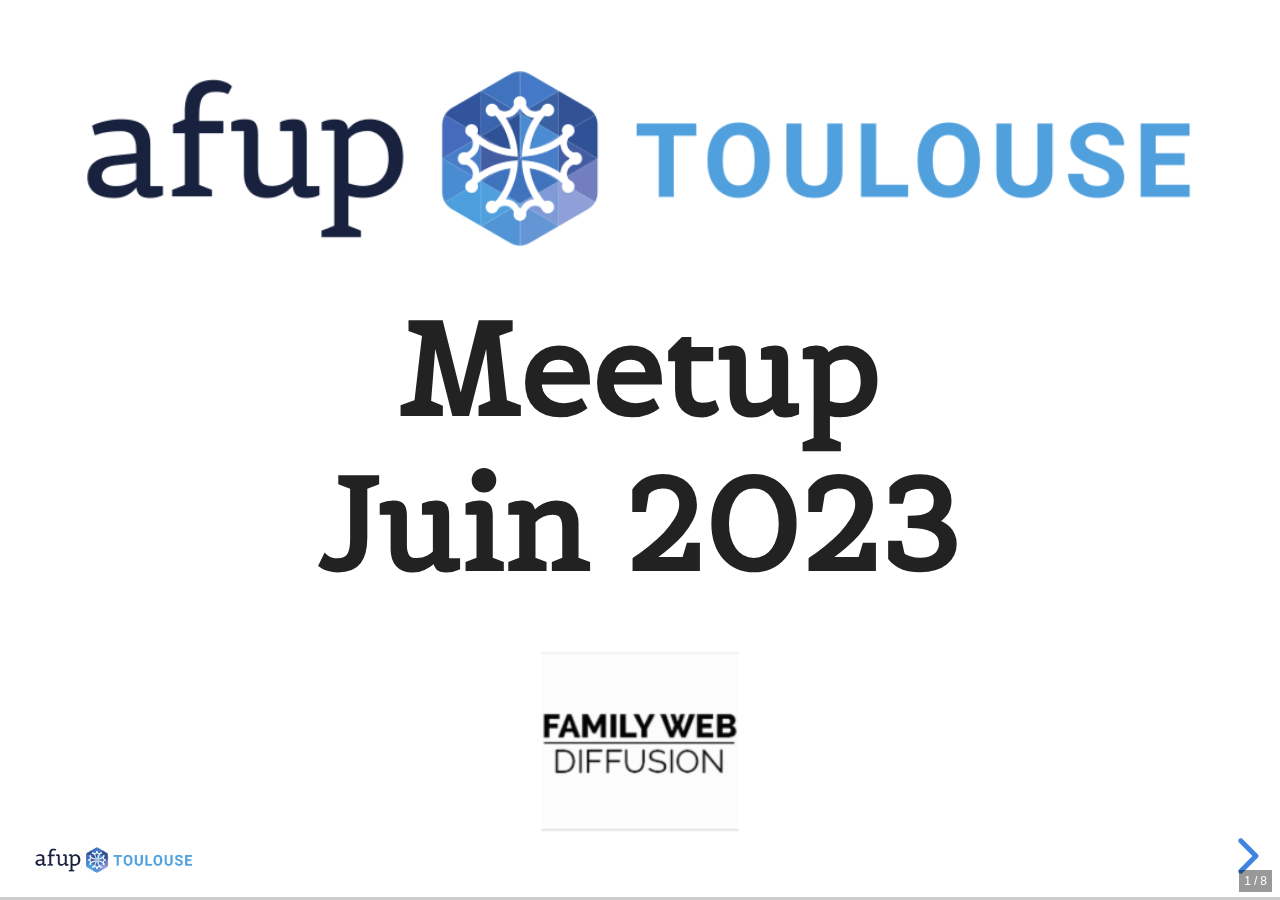
==== commit 1be3aea3: "Transfert slides apero 2023-06-20" ====
--- a/2023-06-meetup/index.html
+++ b/2023-06-meetup/index.html
@@ -3,7 +3,7 @@
 
 <head>
     <meta http-equiv="Content-Type" content="text/html; charset=utf-8" />
-    <title>AFUP Mars 2023</title>
+    <title>Apéro PHP #2 du 20/06/2023 - Gros projet, petite équipe</title>
 
     <link rel="stylesheet" href="assets/css/reveal.css">
     <link rel="stylesheet" href="assets/css/theme.css">
@@ -16,129 +16,79 @@
     <div class="reveal">
         <div class="slides">
             <section>
-                <img src="assets/images/logo.png">
-                <h2 style="margin-top: 1em; margin-bottom: 1em;">Meetup<br>Juin 2023</h2>
-                <div class="flex-center">
-                    <img src="assets/images/familywebdiffusion.png" height="150px">
-                </div>
+                <img src="assets/images/afup-toulouse.png" alt="AFUP Toulouse" />
+                <h1>Meetup <br/>Juin 2023</h1>
+                <img src="assets/images/familywebdiffusion.png" alt="Sponsor : Family Web Diffusion" />
             </section>
+
             <section>
-                <img src="assets/images/afup-logo-full-color.png">
-                <h3 style="margin-top: 2em">C'est quoi l'AFUP ?</h3>
+                <h2><img src="assets/images/afup.png" alt="afup - Association Française des utilisateurs de PHP" /></h2>
+                <ul>
+                    <li>Créée en 2001 pour promouvoir <b>PHP</b> et son écosystème</li>
+                    <li>Evènements : Forum PHP et AFUP Day</li>
+                    <li>Antennes locales</li>
+                    <li>Baromètre des salaires</li>
+                    <li>Mentorat</li>
+                </ul>
+                <p><a href="https://afup.org">https://afup.org</a></p>
             </section>
+
             <section>
-                <img src="assets/images/afup-logo-full-color.png">
+                <h2><img src="assets/images/afup-toulouse.png" alt="afup Toulouse" /></h2>
                 <ul>
-                    <li>Association créée en 2001 pour promouvoir PHP et son écosystème</li>
-                    <li>
-                        Organise des conférences
+                    <li>4 à 5 meetup par an 🍻</li>
+                    <li>Nous cherchons :
                         <ul>
-                            <li>Forum PHP : en Octobre à Paris</li>
-                            <li>AFUP Day : en Juin en province</li>
+                            <li>Speakers ! (accompagnement possible)</li>
+                            <li>Locaux</li>
+                            <li>Sponsoring (manger && boire)</li>
                         </ul>
-                    </li>
-                    <li>Environ 15 antennes dans toute la France</li>
-                    <li><a href="https://afup.org/association/antennes">https://afup.org/association/antennes</a></li>
-                </ul>
-            </section>
-            <section>
-                <img src="assets/images/logo.png">
-                <ul>
-                    <li>4 à 5 Meetups par an ⏰</li>
-                    <li>Des talks techniques</li>
-                    <li>Et des apéros ! 🍻</li>
-                </ul>
-            </section>
-            <section>
-                <h2>Nous aider ?</h2>
-                <ul>
-                    <li>Speakers ! ⚠️</li>
-                    <li>Locaux</li>
-                    <li>Sponsoring (manger && boire)</li>
-                </ul>
-                <br />
-            </section>
-            <section>
-                <h1>Actu AFUP</h1>
-                <br />
-                <img src="assets/images/breaking-news.gif">
-            </section>
-            <section>
-                <h2>Forum PHP 2023</h2>
-                <br />
-                <ul>
-                    <li>12-13 octobre 2023</li>
-                    <li>Disneyland Paris</li>
-                </ul>
-                <br />
-                <img src="assets/images/logoforumphp2023.png" style="height: 150px">
-                <br />
-                Billetterie ouverte !
-                <br />
-                <a href="https://event.afup.org/">https://event.afup.org/</a>
-            </section>
-            <section>
-                <h2>Forum PHP 2023</h2>
-                <br />
-                Recherche de sponsors
-                <br />
-                <a
-                    href="https://afup.org/docs/forumphp2023-sponsoring-fr.pdf">https://afup.org/docs/forumphp2023-sponsoring-fr.pdf</a>
-                <br />
-                <a href="mailto:sponsors@afup.org">sponsors@afup.org</a>
-                <br />
-                <ul style="font-size: 70%; font-style: italic;">
-                    <li>Forum PHP 2020 - en ligne : 583 pers.</li>
-                    <li>Forum PHP 2021 : 501 pers. (COMPLET)</li>
-                    <li>Forum PHP 2022 : 774 pers. (RECORD)</li>
-                </ul>
-            </section>
-            <section>
-                <h1>Actu PHP</h1>
-                <br />
-                <img src="assets/images/php.png">
-            </section>
-            <section>
-                <h1>Versions</h1>
-                <ul>
-                    <li>8.0 en support sécurité (Novembre 2023)</li>
-                    <li>8.1 et 8.2 supportés</li>
-                    <li>8.3 attendue en novembre</li>
-                </ul>
-            </section>
-            <section>
-                <img src="assets/images/symfony.png">
-                <h2>v6.3 attendue en Mai 2023</h2>
-                <br />
-            </section>
-            <section>
-                <img src="assets/images/laravel.png">
-                <h2>v10 sortie en Février 2023</h2>
-                <br />
-            </section>
-            <section>
-                <h2>Aujourd'hui !</h2>
-            </section>
-            <section>
-                <p>Hébergement offert par <br><img src="assets/images/onepoint.png" width="400px"></p>
-            </section>
-            <section>
-                <h2>Conférences</h2>
-                <ul>
-                    <li>
-                        <i>Nommages : réduire sa charge cognitive</i> par <b>Frédéric BLANC</b>
-                    </li>
-                    <li>
-                        <i>Retour d'expérience sur l'approche Test First</i> par <b>Pierre-Antoine GUILLAUME</b>
                     </li>
                 </ul>
             </section>
+
             <section>
-                <h2>Et pour finir</h2>
-                <p>Apéro offert par <br><img src="assets/images/safti.png" width="400px"></p>
+                <h2>Meetup Sylius Toulouse</h2>
+                <p>22/06 à 18:30 - HarryCow Coworking</p>
+                <p><img src="assets/images/sylius.png" /></p>
             </section>
+
             <section>
-                <h2 style="margin-top: 4em">Bon meetup !</h2>
+                <h2>Forum PHP 2023</h2>
+                <p>12 et 13/10 à Disneyland Paris</p>
+                <ul>
+                    <li>Billeterie : <a href="https://event.afup.org/">https://event.afup.org/</a></li>
+                    <li>Recherche sponsors : <a href="mailto:sponsors@afup.org">sponsors@afup.org</a></li>
+                </ul>
+                <p><img src="assets/images/logoforumphp2023.png"></p>
+            </section>
+
+            <section>
+                <h2>DevFest Toulouse</h2>
+                <p>16/11 au Diagora</p>
+                <p><img src="assets/images/devfest.png" /></p>
+            </section>
+
+            <section>
+                <h2>Aujourd'hui</h2>
+                <ul>
+                    <li>Election du bureau antenne Toulouse</li>
+                    <li><b>Gros projet, petite équipe</b> - Stéphanie Trumtel et Kévin Gonella</li>
+                    <li><b>Fonctionnalités précognitives de Laravel</b> - Romain Gonçalves</li>
+                    <li><b>Apéro</b> offert par Family Web Diffusion</li>
+                </ul>
+                <img src="assets/images/familywebdiffusion.png" alt="Sponsor : Family Web Diffusion" />
+            </section>
+
+            <section>
+                <h2>Candidats bureau Toulouse</h2>
+                <table class="bureau">
+                    <tr><th>Coordinateur :</th><td><img src="assets/images/romain.png" /> Romain Gonçalves</td></tr>
+                    <tr><th>Modérateur :</th><td>Fred Blanc <img src="assets/images/fred.png" /></td></tr>
+                    <tr><th>Vice-coordinateur :</th><td><img src="assets/images/dylan.png" />Dylan Ballandras</td></tr>
+                    <tr><th>Vice-modératrice :</th><td>Iris Laumon <img src="assets/images/iris.png" /></td></tr>
+                    <tr><th>Membres :</th><td>Estelle Le Cam, Guillaume Marceteau</td></tr>
+                </table>
             </section>
         </div>
     </div>
--- a/2023-06-meetup/assets/css/custom.css
+++ b/2023-06-meetup/assets/css/custom.css
@@ -29,4 +29,18 @@
     display: flex;
     align-items: center;
     justify-content: space-between;
+}
+
+.reveal p, .reveal li, .reveal table {
+    font-size:0.7em;
+}
+
+.reveal .bureau img {
+    width: 80px; height: 80px;
+    margin: 0 15px;
+    vertical-align: middle;
+}
+.reveal table td, .reveal table th {
+    border: 0 none;
+    vertical-align: middle;
 }